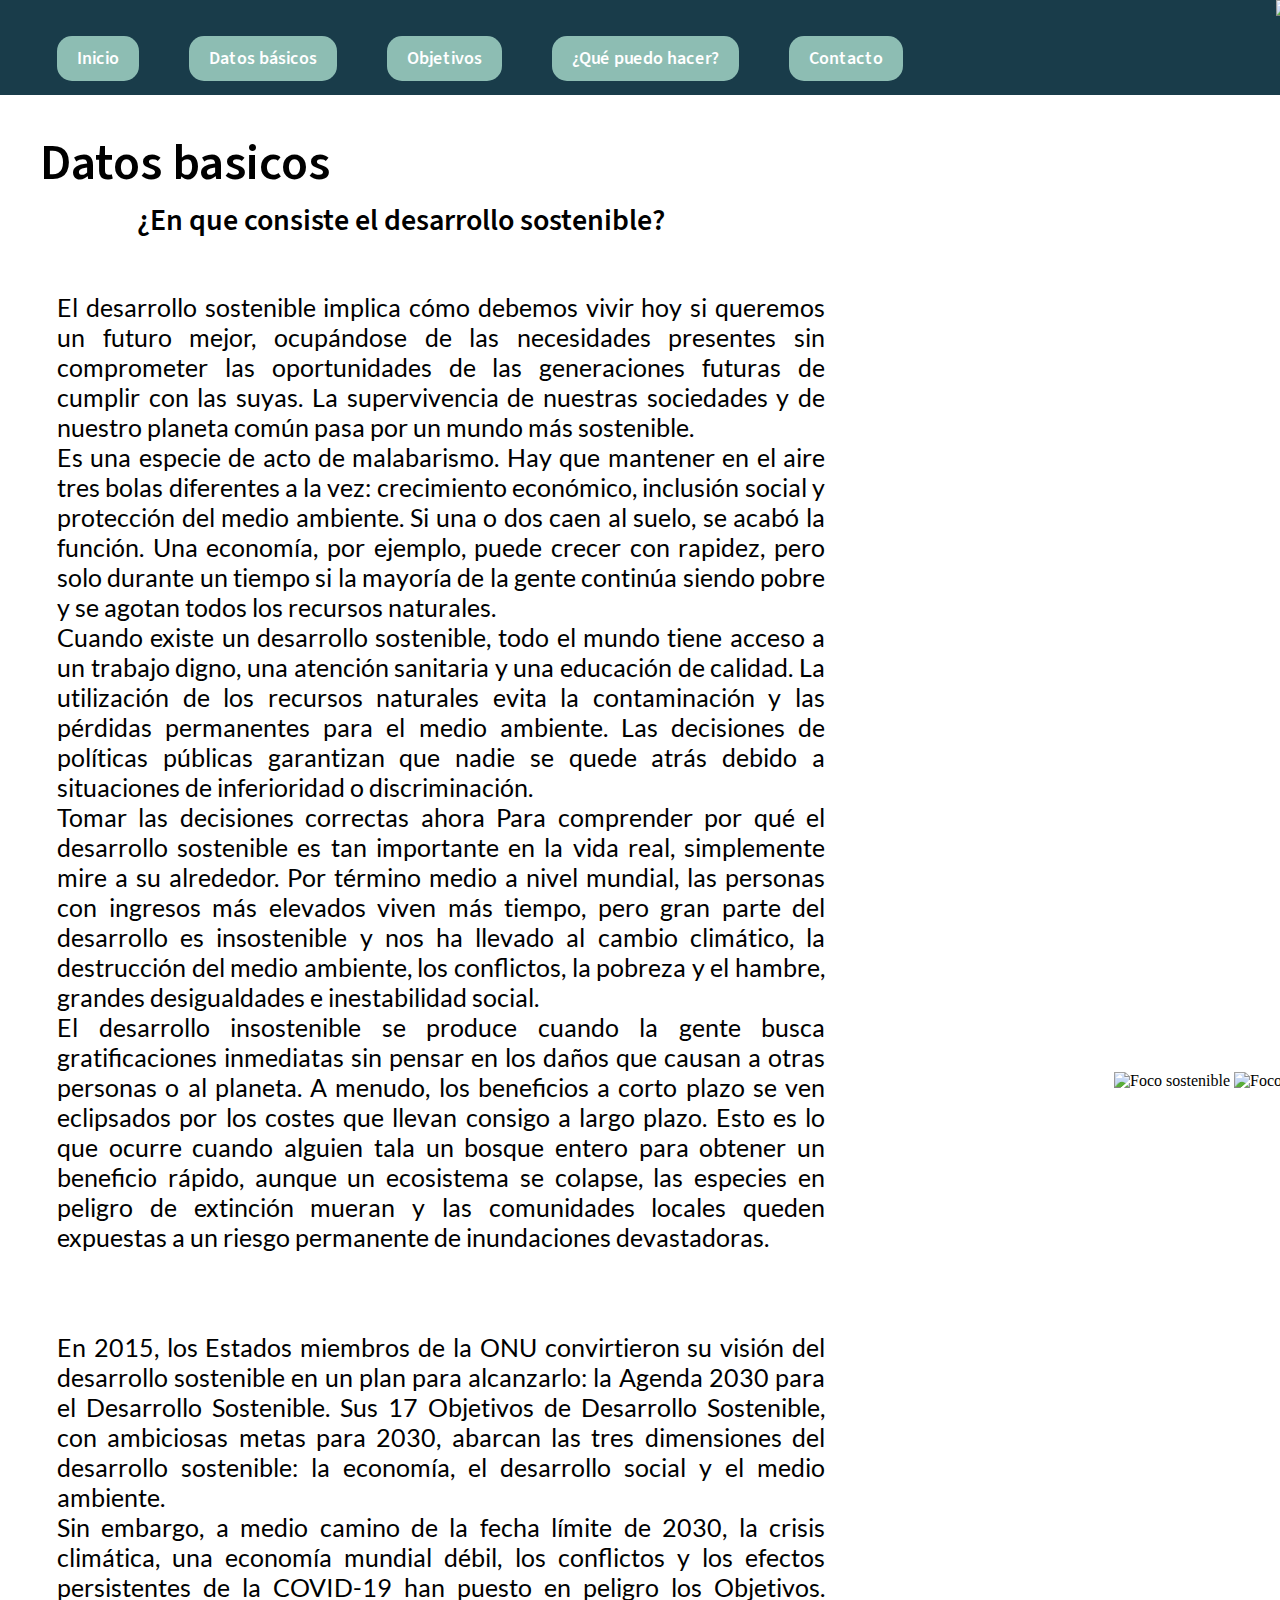
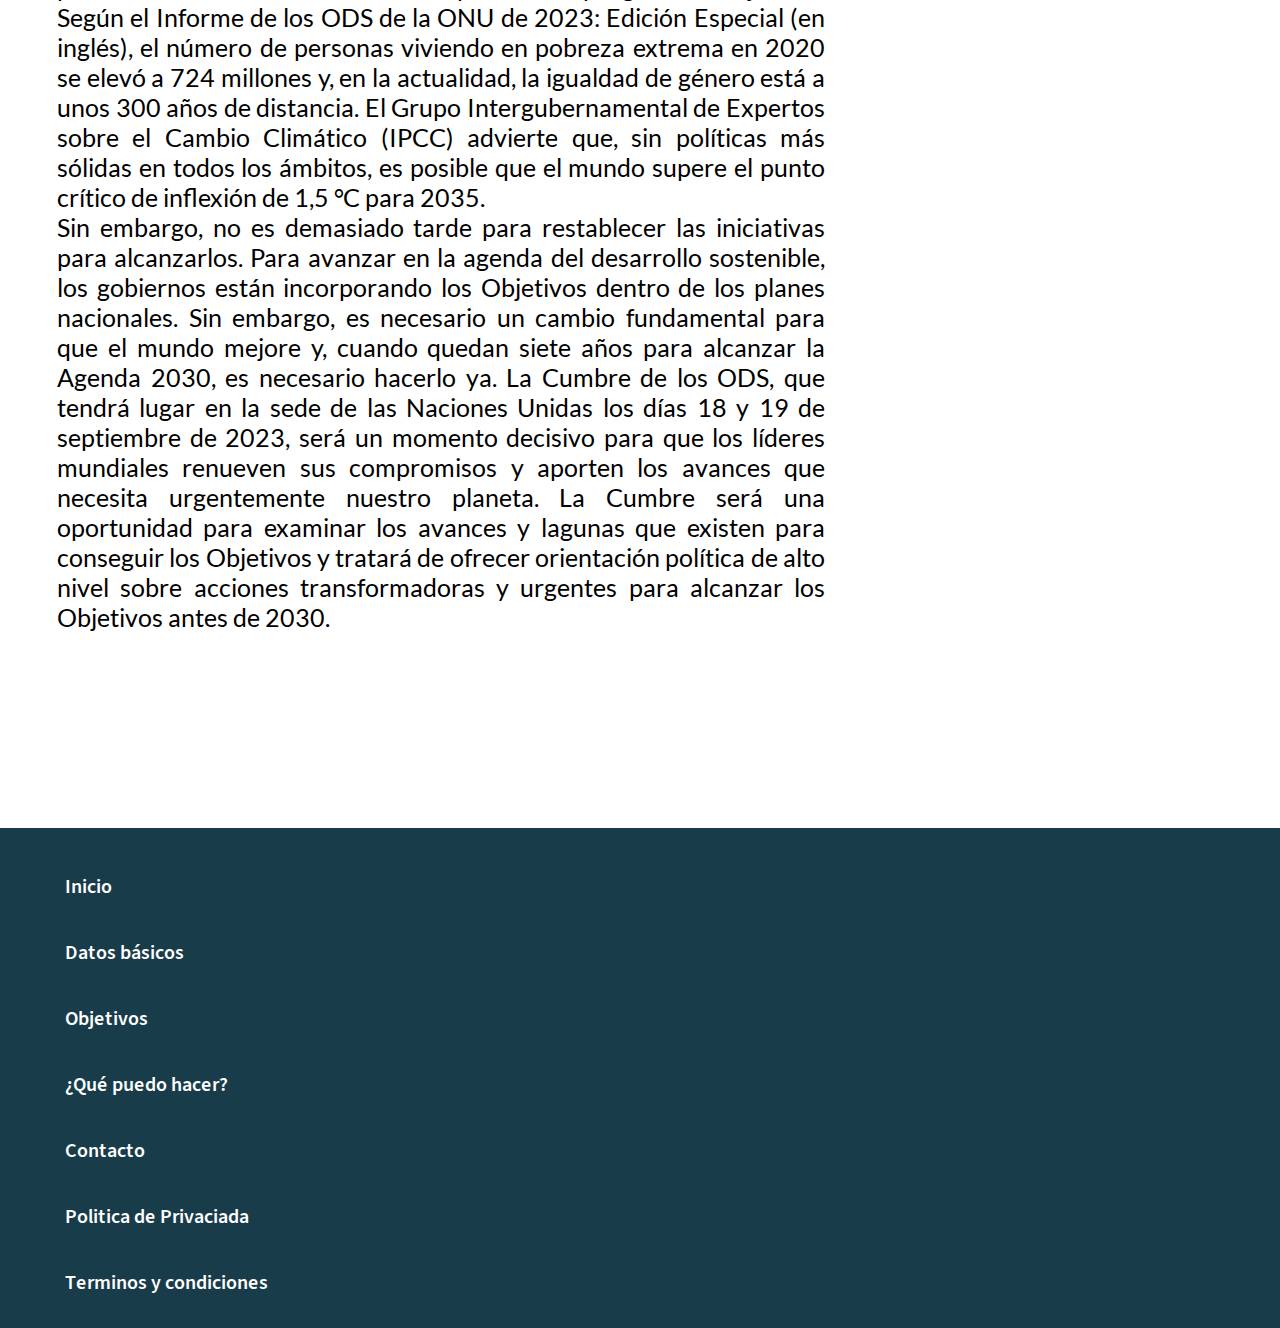
==== datos-basicos.html @ 061cdb3a "Add files via upload" ====
<!DOCTYPE html>
<html lang="en">

<head>
    <meta charset="UTF-8">
    <meta name="viewport" content="width=device-width, initial-scale=1.0">
    <link rel="stylesheet" href="css-p2/db.css">
    <title>Datos básicos</title>
</head>

<body>
    <header>
        <div class="logo">
            <img src="img-ods/logoods.png" alt="Logo">
            
        </div>

        <nav class="barra">
            <ul>
                <li><a href="index.html">Inicio</a></li>
                <li><a href="datos-basicos.html">Datos básicos</a></li>
                <li><a href="objetivos.html">Objetivos</a>
                    <ul>
                        <li><a href="obj6.html">Objetivo 6</a></li>
                        <li><a href="obj13.html">Objetivo 13</a></li>
                        <li><a href="obj14.html">Objetivo 14</a></li>
                    </ul>

                </li>
                <li><a href="qph.html">¿Qué puedo hacer?</a></li>
                <li><a href="contacto/contacto.html">Contacto</a></li>
            </ul>
        </nav>
    </header>

    <section>
        <h1>Datos basicos</h1>
        <div cont_img>
            <div class="img">
            <img src="img-ods/jardin.png" alt="Foco sostenible">
            <img class="alt" src="img-ods/foco.png" alt="Foco">
        </div></div>
        
        <div class="info">
            <h2>¿En que consiste el desarrollo sostenible?</h2>
            <p>El desarrollo sostenible implica cómo debemos vivir hoy si queremos un futuro mejor, ocupándose de las
                necesidades presentes sin comprometer las oportunidades de las generaciones futuras de cumplir con las
                suyas. La supervivencia de nuestras sociedades y de nuestro planeta común pasa por un mundo más
                sostenible. <br>

                Es una especie de acto de malabarismo. Hay que mantener en el aire tres bolas diferentes a la vez:
                crecimiento económico, inclusión social y protección del medio ambiente. Si una o dos caen al suelo, se
                acabó la función. Una economía, por ejemplo, puede crecer con rapidez, pero solo durante un tiempo si la
                mayoría de la gente continúa siendo pobre y se agotan todos los recursos naturales. <br>

                Cuando existe un desarrollo sostenible, todo el mundo tiene acceso a un trabajo digno, una atención
                sanitaria y una educación de calidad. La utilización de los recursos naturales evita la contaminación y
                las
                pérdidas permanentes para el medio ambiente. Las decisiones de políticas públicas garantizan que nadie
                se
                quede atrás debido a situaciones de inferioridad o discriminación. <br>

                Tomar las decisiones correctas ahora
                Para comprender por qué el desarrollo sostenible es tan importante en la vida real, simplemente mire a
                su
                alrededor. Por término medio a nivel mundial, las personas con ingresos más elevados viven más tiempo,
                pero
                gran parte del desarrollo es insostenible y nos ha llevado al cambio climático, la destrucción del medio
                ambiente, los conflictos, la pobreza y el hambre, grandes desigualdades e inestabilidad social. <br>

                El desarrollo insostenible se produce cuando la gente busca gratificaciones inmediatas sin pensar en los
                daños que causan a otras personas o al planeta. A menudo, los beneficios a corto plazo se ven eclipsados
                por
                los costes que llevan consigo a largo plazo. Esto es lo que ocurre cuando alguien tala un bosque entero
                para
                obtener un beneficio rápido, aunque un ecosistema se colapse, las especies en peligro de extinción
                mueran y
                las comunidades locales queden expuestas a un riesgo permanente de inundaciones devastadoras.
            </p>
            <br>
            <p>
                En 2015, los Estados miembros de la ONU convirtieron su visión del desarrollo sostenible en un plan para
                alcanzarlo: la Agenda 2030 para el Desarrollo Sostenible. Sus 17 Objetivos de Desarrollo Sostenible, con
                ambiciosas metas para 2030, abarcan las tres dimensiones del desarrollo sostenible: la economía, el
                desarrollo social y el medio ambiente. <br>

                Sin embargo, a medio camino de la fecha límite de 2030, la crisis climática, una economía mundial débil,
                los
                conflictos y los efectos persistentes de la COVID-19 han puesto en peligro los Objetivos.
                Según el Informe de los ODS de la ONU de 2023: Edición Especial (en inglés), el número de personas
                viviendo
                en pobreza extrema en 2020 se elevó a 724 millones y, en la actualidad, la igualdad de género está a
                unos
                300 años de distancia. El Grupo Intergubernamental de Expertos sobre el Cambio Climático (IPCC) advierte
                que, sin políticas más sólidas en todos los ámbitos, es posible que el mundo supere el punto crítico de
                inflexión de 1,5 °C para 2035. <br>
                Sin embargo, no es demasiado tarde para restablecer las iniciativas para alcanzarlos. Para avanzar en la
                agenda del desarrollo sostenible, los gobiernos están incorporando los Objetivos dentro de los planes
                nacionales. Sin embargo, es necesario un cambio fundamental para que el mundo mejore y, cuando quedan
                siete
                años para alcanzar la Agenda 2030, es necesario hacerlo ya.
                La Cumbre de los ODS, que tendrá lugar en la sede de las Naciones Unidas los días 18 y 19 de septiembre
                de
                2023, será un momento decisivo para que los líderes mundiales renueven sus compromisos y aporten los
                avances
                que necesita urgentemente nuestro planeta. La Cumbre será una oportunidad para examinar los avances y
                lagunas que existen para conseguir los Objetivos y tratará de ofrecer orientación política de alto nivel
                sobre acciones transformadoras y urgentes para alcanzar los Objetivos antes de 2030.
            </p>
        </div>
        

    </section>
    <footer class="abajo">
            <ul>
                <li><a href="index.html">Inicio</a></li>
                <li><a href="datos-basicos.html">Datos básicos</a></li>
                <li><a href="objetivos.html">Objetivos</a></li>
                <li><a href="qph.html">¿Qué puedo hacer?</a></li>
                <li><a href="contacto.html">Contacto</a></li>
                <li><a href="#">Politica de Privaciada</a></li>
                <li><a href="#">Terminos y condiciones</a></li>
            </ul>
        <div class="img_footer"><img src="img-ods/logoods.png" alt="Logo"></div>
    </footer>
</body>

</html>
---- css-p2/db.css ----
*{
    margin: auto;
    padding: 0;
    text-decoration: none;
    box-sizing: border-box;
}
@font-face {
    font-family: titulos;
    src: url(../fuentes/static/SourceSans3-SemiBold.ttf);
}
@font-face {
    font-family: texto;
    src: url(../fuentes/lato/Lato-Regular.ttf);
}
/*inicio header*/
header{
    width: 1366px;
    z-index: 100;
    position: fixed;
    top: 0;
    left: 0;
    right: 0;
    background-color: #fff;
}
header .logo{
    position: absolute;
    right: 40px;
}
nav{
    width: 1366px;
    height: 95px;
    z-index: 10;
    text-align: center;
    padding: 7px;
    background-color: #193c4a;
    font-family: titulos, serif;
}
header .barra ul{
    list-style: none;
}
header .barra ul li{ 
    margin-top: 24px;
    position: relative;
    float: left;
}
header .barra ul li a{
    margin-top: 5px;
    background-color: #8dbdb3;
    border-radius: 15px;
    margin-left: 50px;
    font-size: 18px;
    padding: 10px 20px;
    color: #fff;
    display: block;
}
header .barra ul li :hover{ 
    padding: -12px;
}

header .barra ul li ul{
    position: absolute;
    left: 0;
    width: 180px;
    display: none;
    border-radius: 15px;
}
header .barra ul li ul li{    
    width: 200px;
    margin-top: 3px;
    border-radius: 10px;
}
header .barra ul li:focus-within > ul ,
header .barra ul li:hover > ul {
    display: initial;
}
/*fin header*/


/*inicio section*/
section{
    width: 1366px;
    height: 2300px;
    margin-top: 128px;
    position: static;
}
h1{
    font-family: titulos, serif;
    font-size: 50px;
    margin-left: 40px;
}
h2{
    margin-left:80px ;
    font-family: titulos, serif;
    font-size: 30px;
}
.info{
    
    margin-left: 57px;
    width: 768px;
    font-size: 25px;
    text-align: justify;
    font-family: texto, serif;
    position: relative;
    top: -650px;
}

.alt{
    margin-top: 617px;
}
.img{    
    width: 430px;
    height: 650px;
    text-align: right;
    position: relative;
    display: block;
    top: 256px;
    right: -384px;
}
p{
    margin-top: 50px;
}
/*fin section*/
/*Inicio footer*/
footer{
    width: 1366px;
    height: 500px;
    z-index: 10;
    padding: 7px;
    background-color: #193c4a;
    font-family: titulos, serif;
}
ul li{
    margin-top: 38px;
    font-size: 20px;
    text-align: left;
    list-style-type: none;
}
a{
    text-decoration: none;
    color: #fff;
    margin-left: 50px;
    border-radius: 5px;
    padding: 8px;
}



.img_footer{
    text-align: right;
    margin-top: -300px;
}
footer .abajo ul li  :hover{
    width: 10px;
    text-align: left;
    list-style-type: none;
    background-color: #1a1a1a;
    box-shadow: 6px 6px 6px #98b7f1;}
/*Fin footer
*/
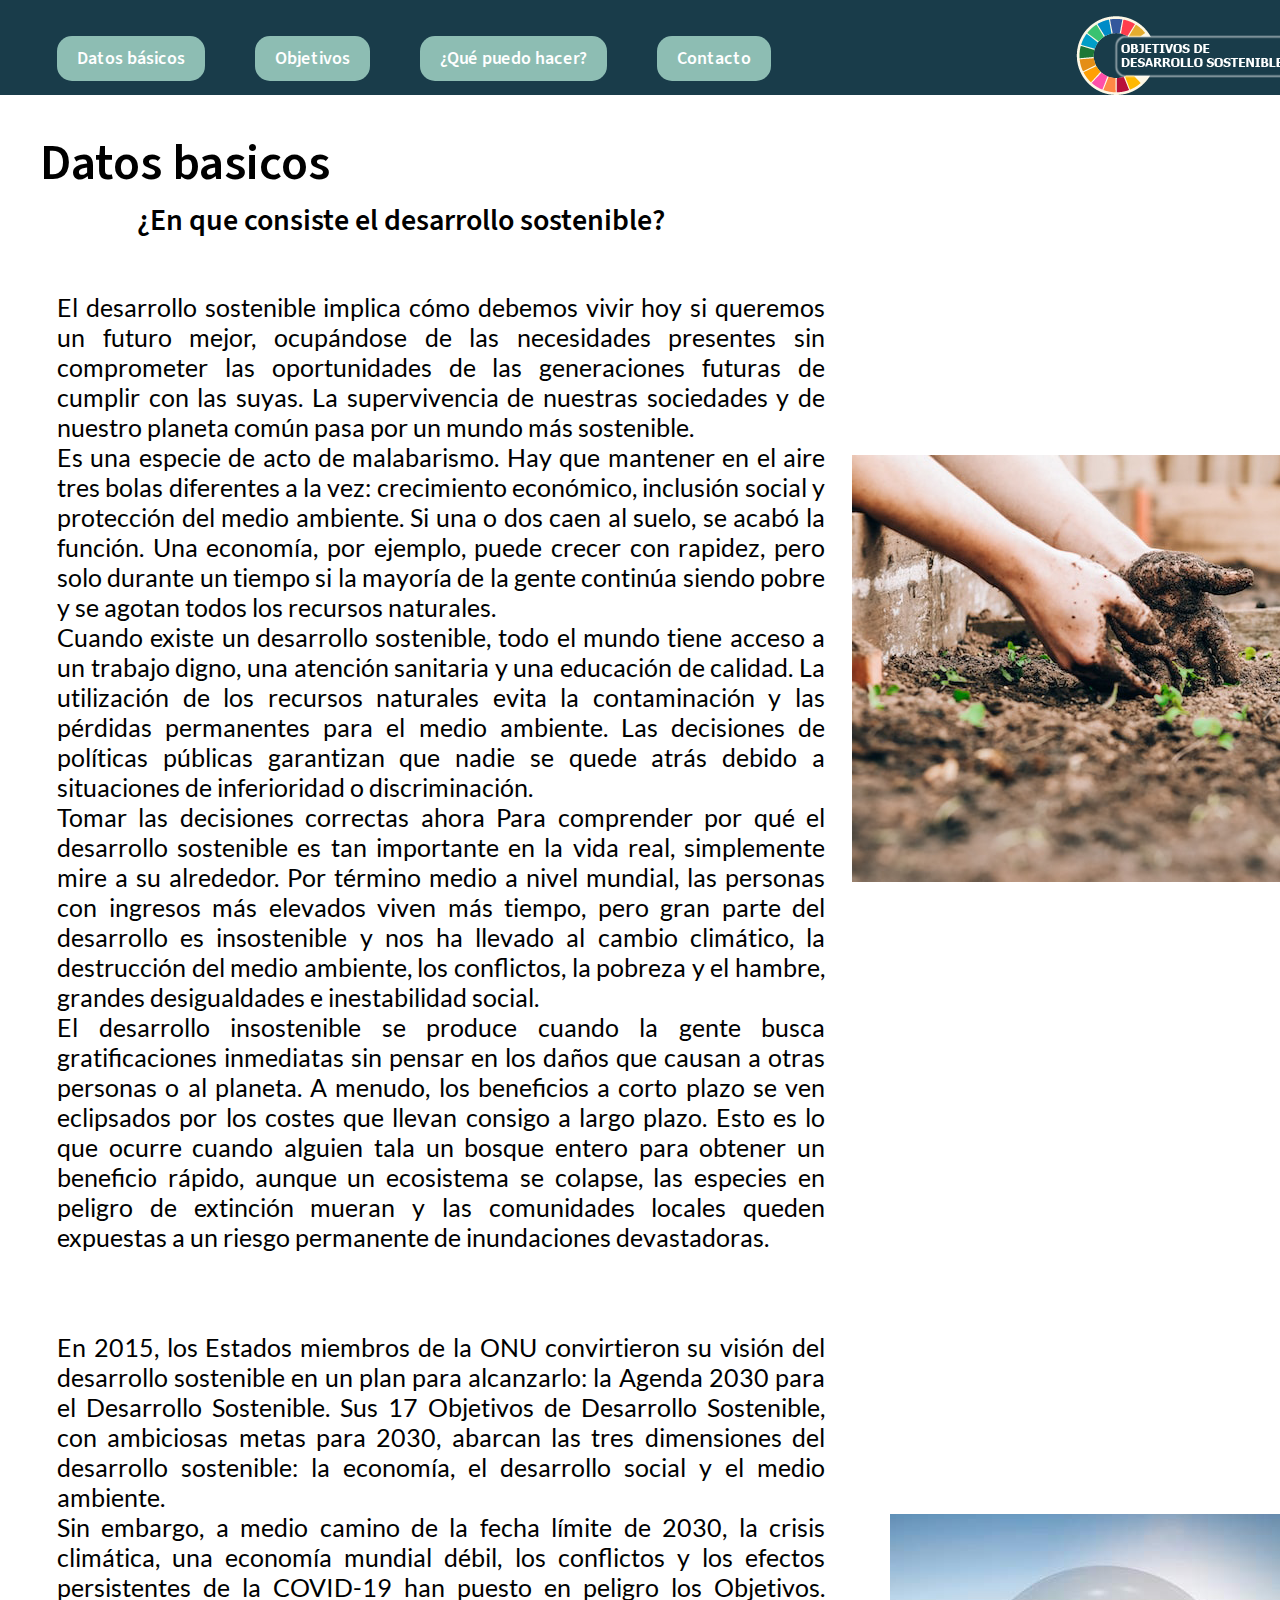
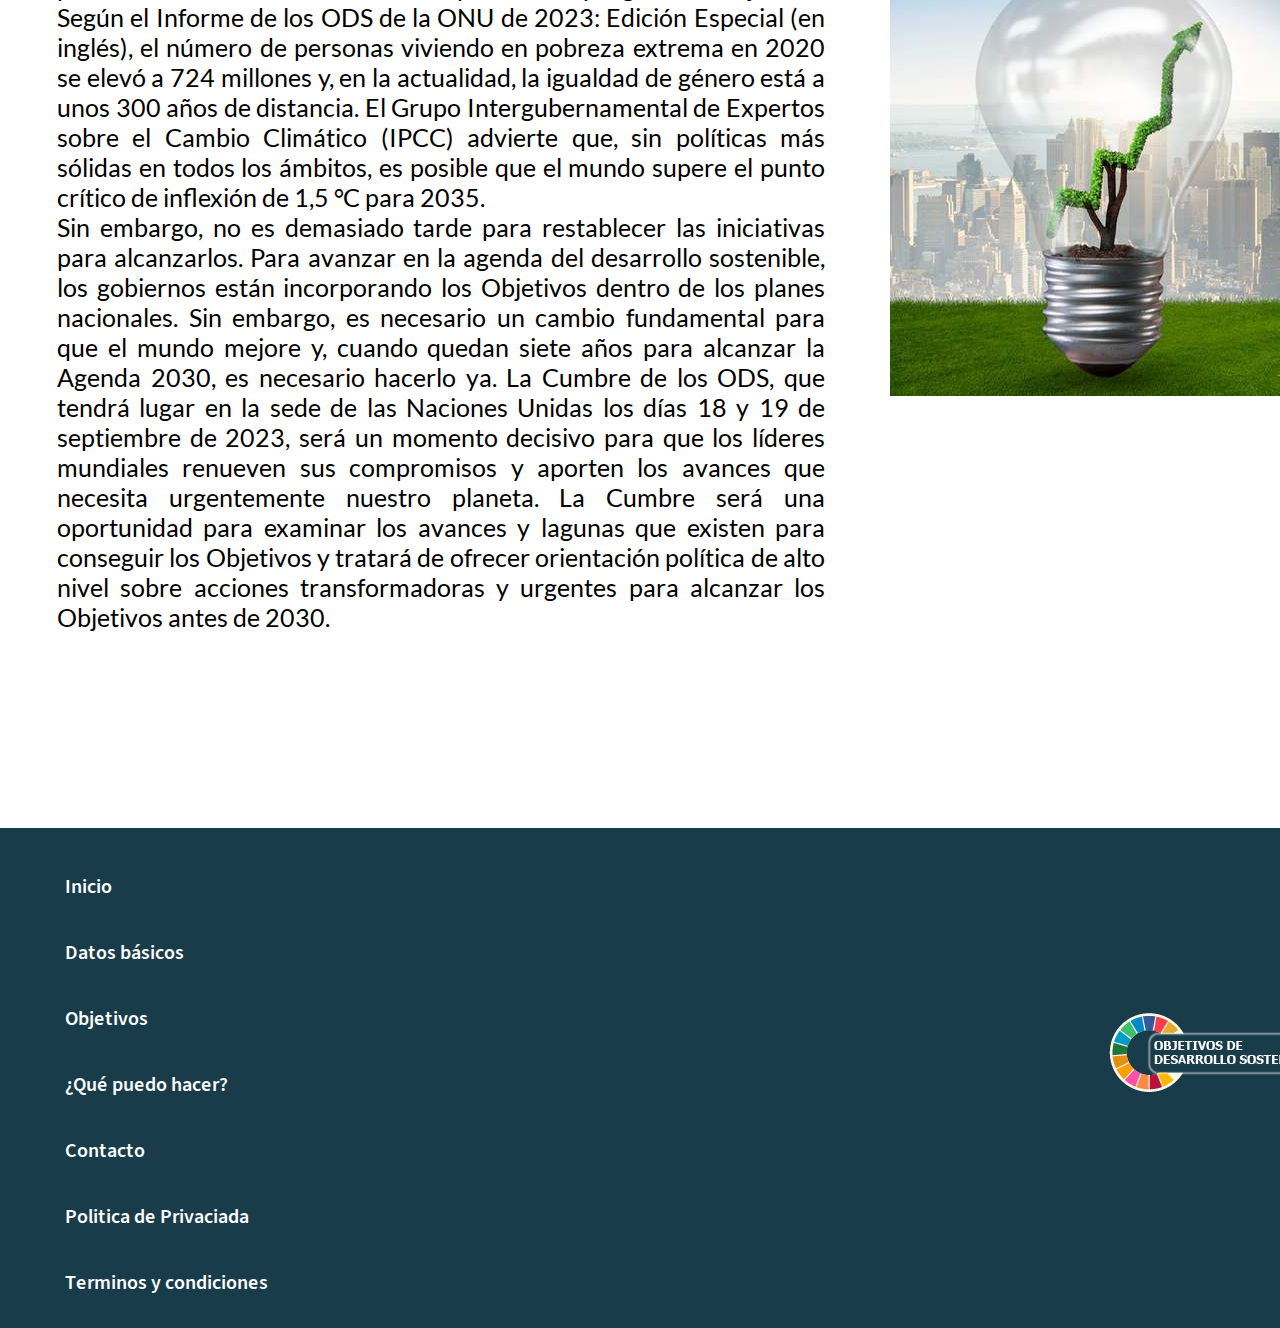
==== commit a27efe94: "Update datos-basicos.html" ====
--- a/datos-basicos.html
+++ b/datos-basicos.html
@@ -17,7 +17,6 @@
 
         <nav class="barra">
             <ul>
-                <li><a href="index.html">Inicio</a></li>
                 <li><a href="datos-basicos.html">Datos básicos</a></li>
                 <li><a href="objetivos.html">Objetivos</a>
                     <ul>
@@ -125,4 +124,4 @@
     </footer>
 </body>
 
-</html>+</html>
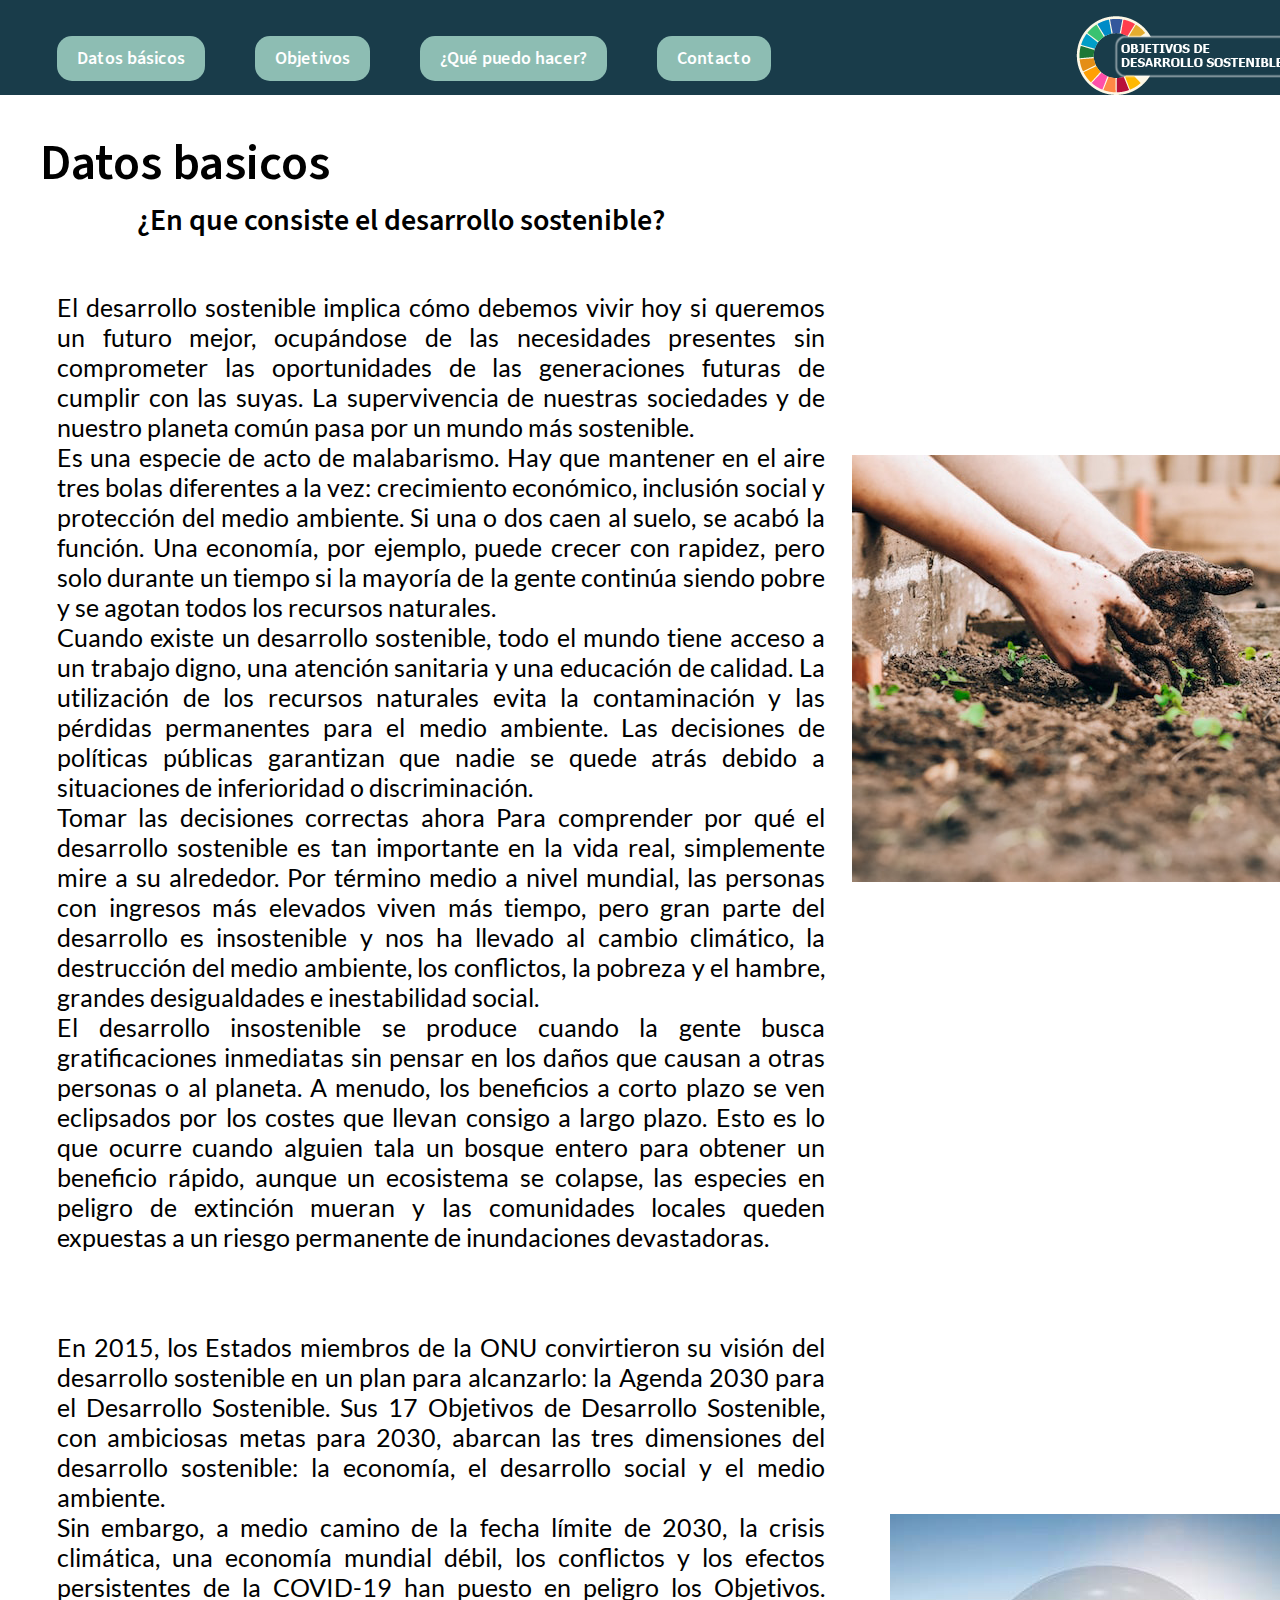
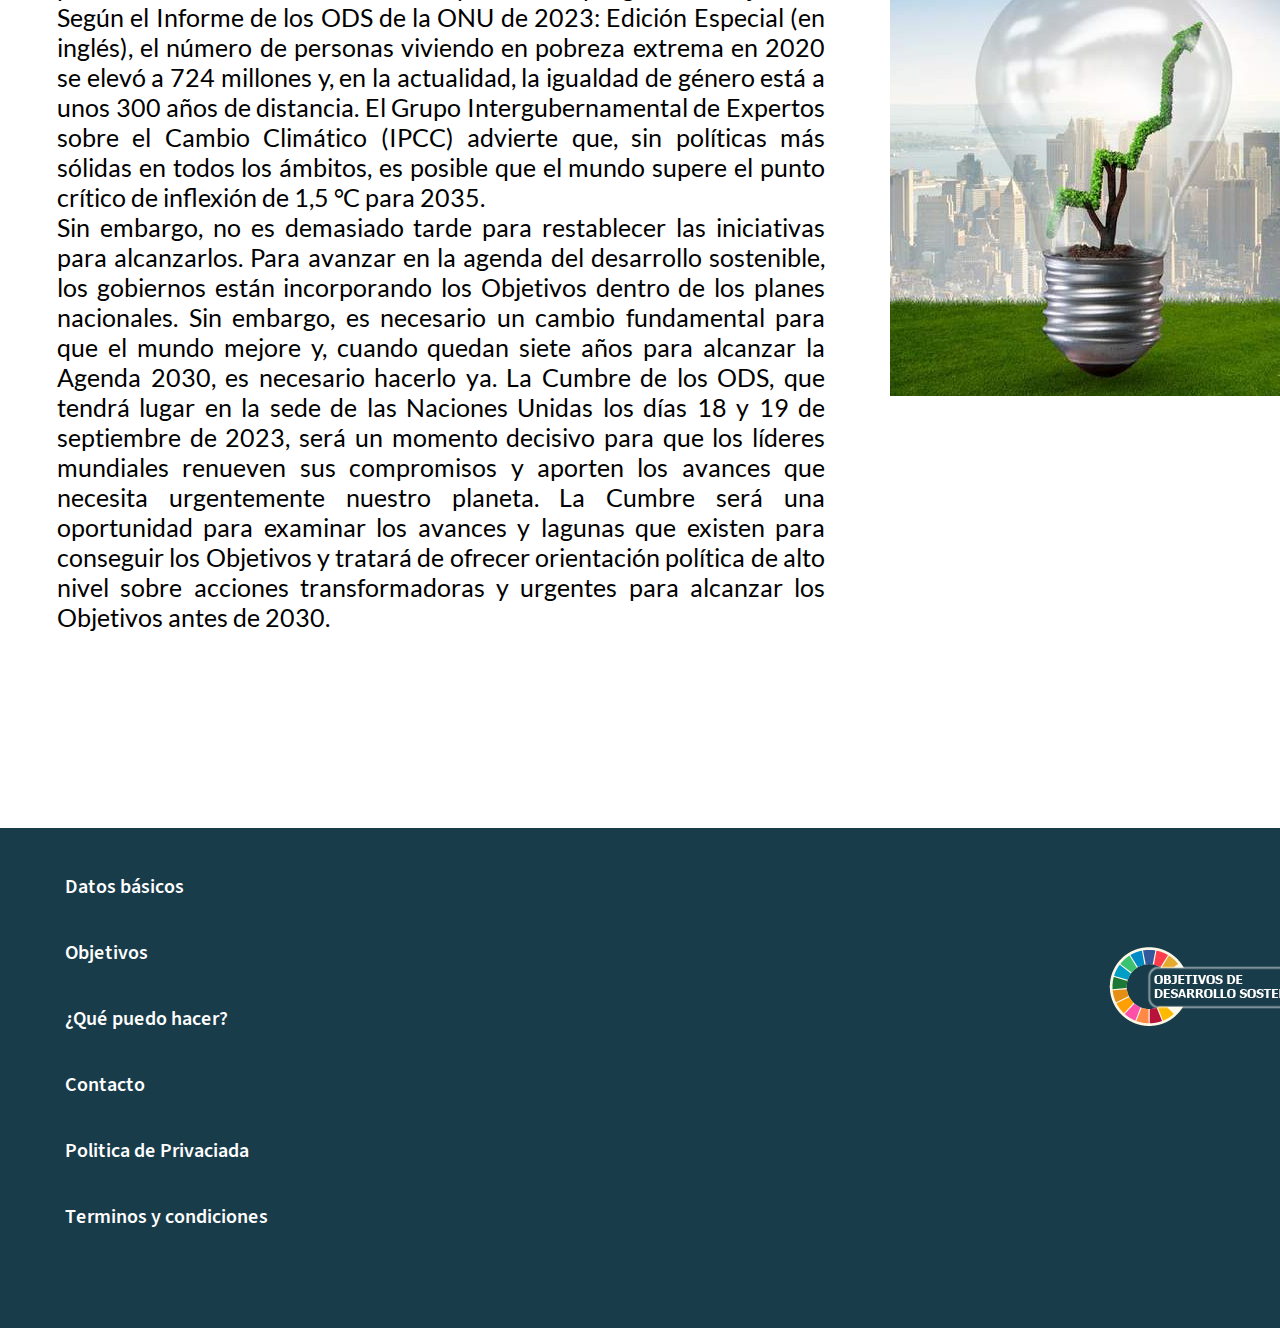
==== commit be849fce: "Update datos-basicos.html" ====
--- a/datos-basicos.html
+++ b/datos-basicos.html
@@ -112,7 +112,6 @@
     </section>
     <footer class="abajo">
             <ul>
-                <li><a href="index.html">Inicio</a></li>
                 <li><a href="datos-basicos.html">Datos básicos</a></li>
                 <li><a href="objetivos.html">Objetivos</a></li>
                 <li><a href="qph.html">¿Qué puedo hacer?</a></li>
